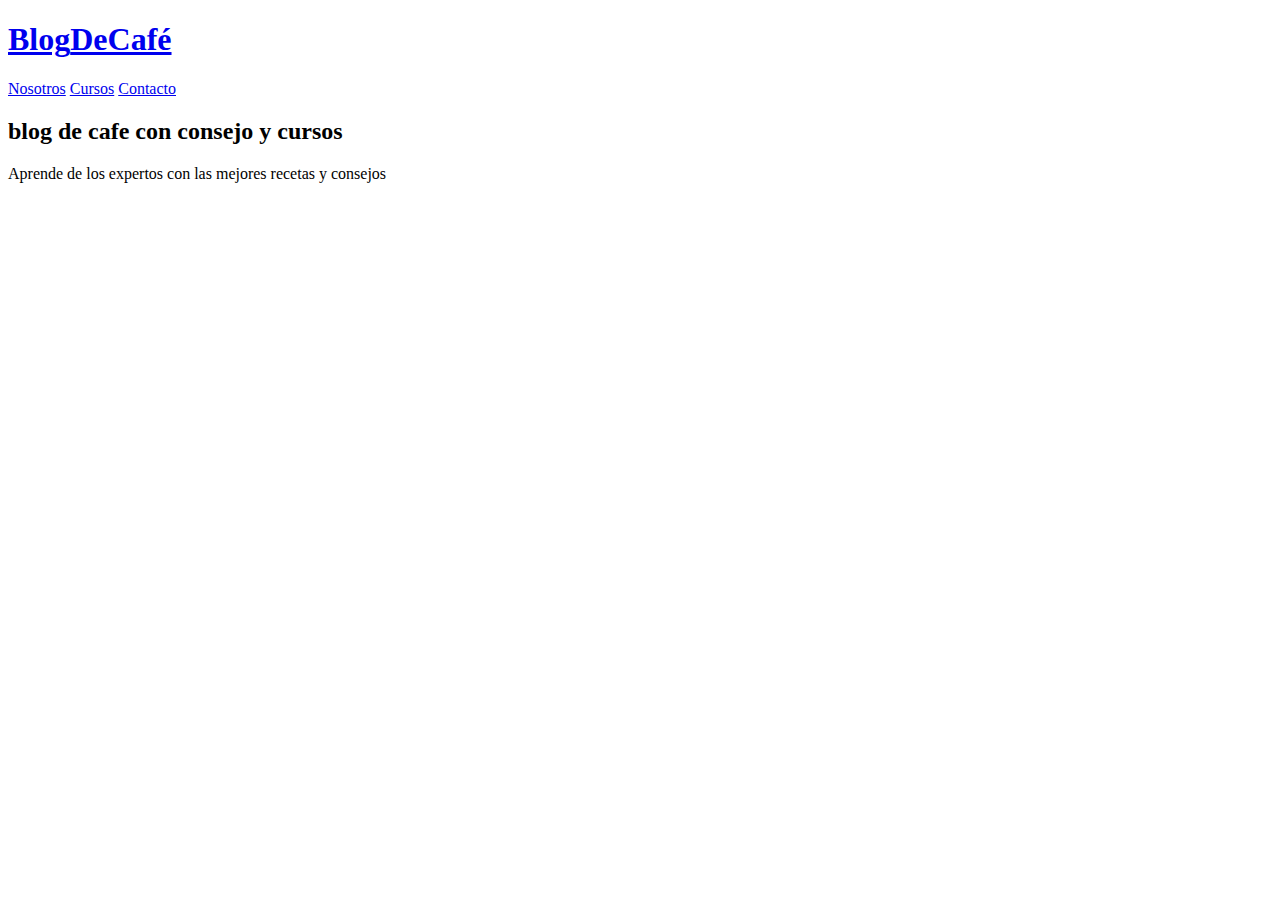
==== Pages/contacto.html @ 9f3e2aba "estructura de paginas de nav--Principal" ====
<!DOCTYPE html>
<html lang="en">

<head>
    <meta charset="UTF-8">
    <meta http-equiv="X-UA-Compatible" content="IE=edge">
    <meta name="viewport" content="width=device-width, minimum-scale = 1.0, maximum-scale = 1.0, user-scalable = no" />
    <title>Cafeteria</title>
    <link rel="icon" type="image/x-icon" href="img/coffee.png">
</head>
<link rel="stylesheet" href="css/normalize.css">
<link rel="preconnect" href="https://fonts.googleapis.com">
<link rel="preconnect" href="https://fonts.gstatic.com" crossorigin>
<link href="https://fonts.googleapis.com/css2?family=PT+Sans:wght@400;700&family=Staatliches&display=swap"
    rel="stylesheet">
<link rel="stylesheet" href="css/style.css">

<body>
    <header class="header">
        <article class="contenedor">
            <article class="barra">
                <!-- logo -->
                <a class="logo no-margin centrear_texto" href="index.html">
                    <h1 class="logo__nombre">Blog<span class="logo__bold">DeCafé</span></h1>
                </a>

                <!-- navegacion principal -->
                <nav class="navegacion">
                    <a href="Pages/nosotros.html" class="navegacion__enlace">Nosotros</a>
                    <a href="Pages/cursos.html" class="navegacion__enlace">Cursos</a>
                    <a href="Pages/contacto.html" class="navegacion__enlace">Contacto</a>
                </nav>
            </article>
        </article>

        <!-- texto header -->
        <article class="header__texto">
            <h2 class="no-margin">blog de cafe con consejo y cursos</h2>
            <p>Aprende de los expertos con las mejores recetas y consejos</p>
        </article>
    </header>
</body>
</html>
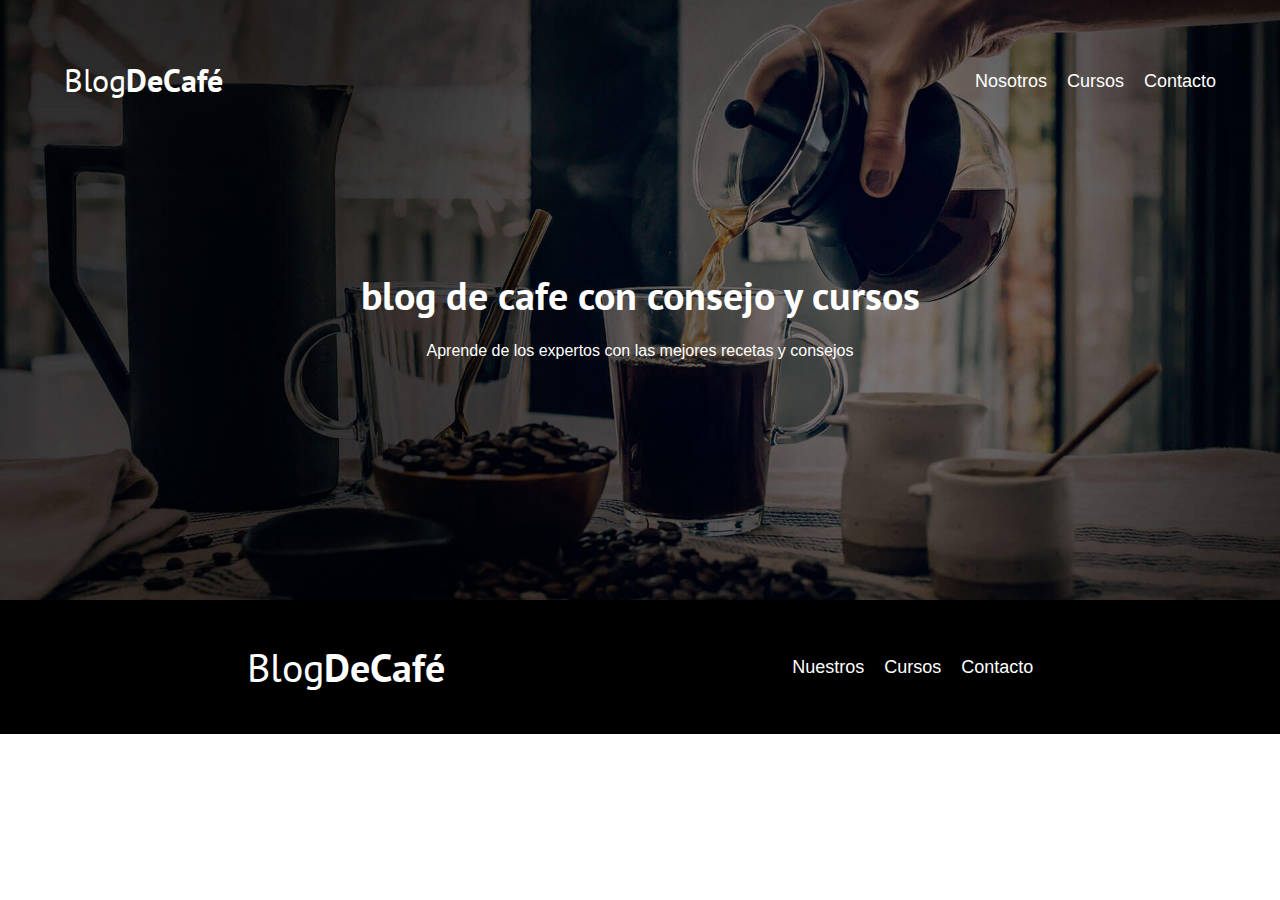
==== commit 26c023c9: "footer agregado" ====
--- a/Pages/contacto.html
+++ b/Pages/contacto.html
@@ -6,29 +6,28 @@
     <meta http-equiv="X-UA-Compatible" content="IE=edge">
     <meta name="viewport" content="width=device-width, minimum-scale = 1.0, maximum-scale = 1.0, user-scalable = no" />
     <title>Cafeteria</title>
-    <link rel="icon" type="image/x-icon" href="img/coffee.png">
+    <link rel="icon" type="image/x-icon" href="../img/coffee.png">
 </head>
-<link rel="stylesheet" href="css/normalize.css">
+<link rel="stylesheet" href="../css/normalize.css">
 <link rel="preconnect" href="https://fonts.googleapis.com">
 <link rel="preconnect" href="https://fonts.gstatic.com" crossorigin>
-<link href="https://fonts.googleapis.com/css2?family=PT+Sans:wght@400;700&family=Staatliches&display=swap"
-    rel="stylesheet">
-<link rel="stylesheet" href="css/style.css">
+<link href="https://fonts.googleapis.com/css2?family=PT+Sans:wght@400;700&family=Staatliches&display=swap" rel="stylesheet">
+<link rel="stylesheet" href="../css/style.css">
 
 <body>
     <header class="header">
         <article class="contenedor">
             <article class="barra">
                 <!-- logo -->
-                <a class="logo no-margin centrear_texto" href="index.html">
+                <a class="logo no-margin centrear_texto" href="../index.html">
                     <h1 class="logo__nombre">Blog<span class="logo__bold">DeCafé</span></h1>
                 </a>
 
                 <!-- navegacion principal -->
                 <nav class="navegacion">
-                    <a href="Pages/nosotros.html" class="navegacion__enlace">Nosotros</a>
-                    <a href="Pages/cursos.html" class="navegacion__enlace">Cursos</a>
-                    <a href="Pages/contacto.html" class="navegacion__enlace">Contacto</a>
+                    <a href="nosotros.html" class="navegacion__enlace">Nosotros</a>
+                    <a href="cursos.html" class="navegacion__enlace">Cursos</a>
+                    <a href="contacto.html" class="navegacion__enlace">Contacto</a>
                 </nav>
             </article>
         </article>
@@ -39,5 +38,16 @@
             <p>Aprende de los expertos con las mejores recetas y consejos</p>
         </article>
     </header>
+
+    <footer class="footer">
+        <article class="footer--nav contenedor">
+            <h2 class="logo__nombre">Blog<span class="logo__bold">DeCafé</span></h2>
+            <nav class="navegacion">
+                <a href="nosotros.html" class="navegacion__enlace">Nuestros</a>
+                <a href="cursos.html" class="navegacion__enlace">Cursos</a>
+                <a href="contacto.html" class="navegacion__enlace">Contacto</a>
+            </nav>
+        </article>
+    </footer>
 </body>
 </html>--- a/css/style.css
+++ b/css/style.css
@@ -0,0 +1,185 @@
+:root{
+    --fuenteHeading: 'PT sans', sans-serif;
+    --fuenteParrafo: 'Open sans', sans-serif;
+    --primario: #784D3C;
+    --blanco: #fff;
+    --negro: #000;
+    --rojo: #F00;
+    --claro: #e1e1e1;
+}
+
+html{
+    box-sizing: border-box;
+    font-size: 62.5%; /* 1rem = 10px */
+
+}
+*, *:before, *:after{
+    box-sizing: inherit;
+}
+body{
+    font-size: 1.6rem; /* 16px */
+    font-family: var(--fuenteParrafo);
+    line-height: 2;
+}
+
+/* Globales */
+.contenedor {
+    width: min(90% , 1200px);
+    margin: 0 auto;
+}
+a{
+    text-decoration: none;
+}
+h1, h2, h3{
+    font-family: var(--fuenteHeading);
+    line-height: 1.2;
+}
+h1{
+    font-size: 4,8rem;
+}
+h2{
+    font-size: 4rem;
+}
+h3{
+    font-size: 3.2rem;
+}
+h4{
+    font-size: 2.8rem;
+}
+img{
+    max-width: 100%;
+}
+.no-margin{
+    margin: 0;
+}
+.no-padding{
+    padding: 0;
+}
+.centrear-texto{
+    text-align: center;
+}
+
+/* Header */
+.header{
+    background-image: url(../img/banner.jpg);
+    background-size: cover;
+    height: 60rem;
+    background-repeat: no-repeat;
+    background-position: center center;
+}
+.header__texto{
+    text-align: center;
+    color: var(--blanco);
+    margin-top: 5rem;
+}
+@media (min-width: 768px) {
+    .header__texto{
+        margin-top: 15rem;
+    }
+    .barra{
+        display: flex;
+        justify-content: space-between;
+        align-items: center;
+    }
+}
+.barra{
+    padding-top: 4rem;
+}
+.logo{
+    color: var(--blanco);
+}
+.logo__nombre{
+    color: var(--blanco);
+    font-weight: 400;
+}
+.logo__bold{
+    font-weight: 700;
+}
+@media (min-width: 768px) {
+    .navegacion{
+        display: flex;
+        gap: 2rem;
+    }
+}
+.navegacion__enlace{
+    display: block;
+    text-align: center;
+    font-size: 1.8rem;
+    color: var(--blanco);
+    cursor: pointer;
+}
+.navegacion__enlace:hover{
+    color: var(--rojo);
+}
+
+/* contenido principal */
+@media (min-width: 768px) {
+    .contenido-principal{
+        display: grid;
+        grid-template-columns: 2fr 1fr;
+        column-gap: 4rem;
+    } 
+}
+.entrada{
+    border-bottom: 3px solid var(--claro);
+    margin-bottom: 2rem;
+}
+.entrada:last-of-type{
+    border: none;
+    margin-bottom: 0;
+}
+.boton{
+    display: block;
+    font-family: var(--fuenteHeading);
+    color: var(--blanco);
+    text-align: center;
+    padding: 1rem 3rem;
+    font-size: 1.8rem;
+    text-transform: uppercase;
+    font-weight: 700;
+    margin-bottom: 2rem;
+}
+@media (min-width: 768px) {
+    .boton{
+        display: inline-block;
+    }
+    
+}
+.boton--primario{
+    background-color: var(--negro);
+}
+.boton--secundario{
+    background-color: var(--primario);
+}
+.cursos{
+    list-style: none;
+}
+.widge-curso{
+    border-bottom: 2px solid var(--claro);
+    margin-bottom: 2rem;
+}
+.widge-curso:last-of-type{
+    border: none;
+    margin-bottom: 0;
+}
+.widge-curso__label{
+    font-family: var(--fuenteHeading);
+    font-weight: bold;
+}
+.widge-curso__precio{
+    font-weight: normal ;
+}
+.widge-curso__precio, .widge-curso__label{
+    font-size: 2rem;
+}
+
+.footer{
+    background-color: var(--negro);
+    padding: 1rem;
+}
+
+.footer--nav{
+    display: flex;
+    justify-content: space-around;
+    align-items: center;
+}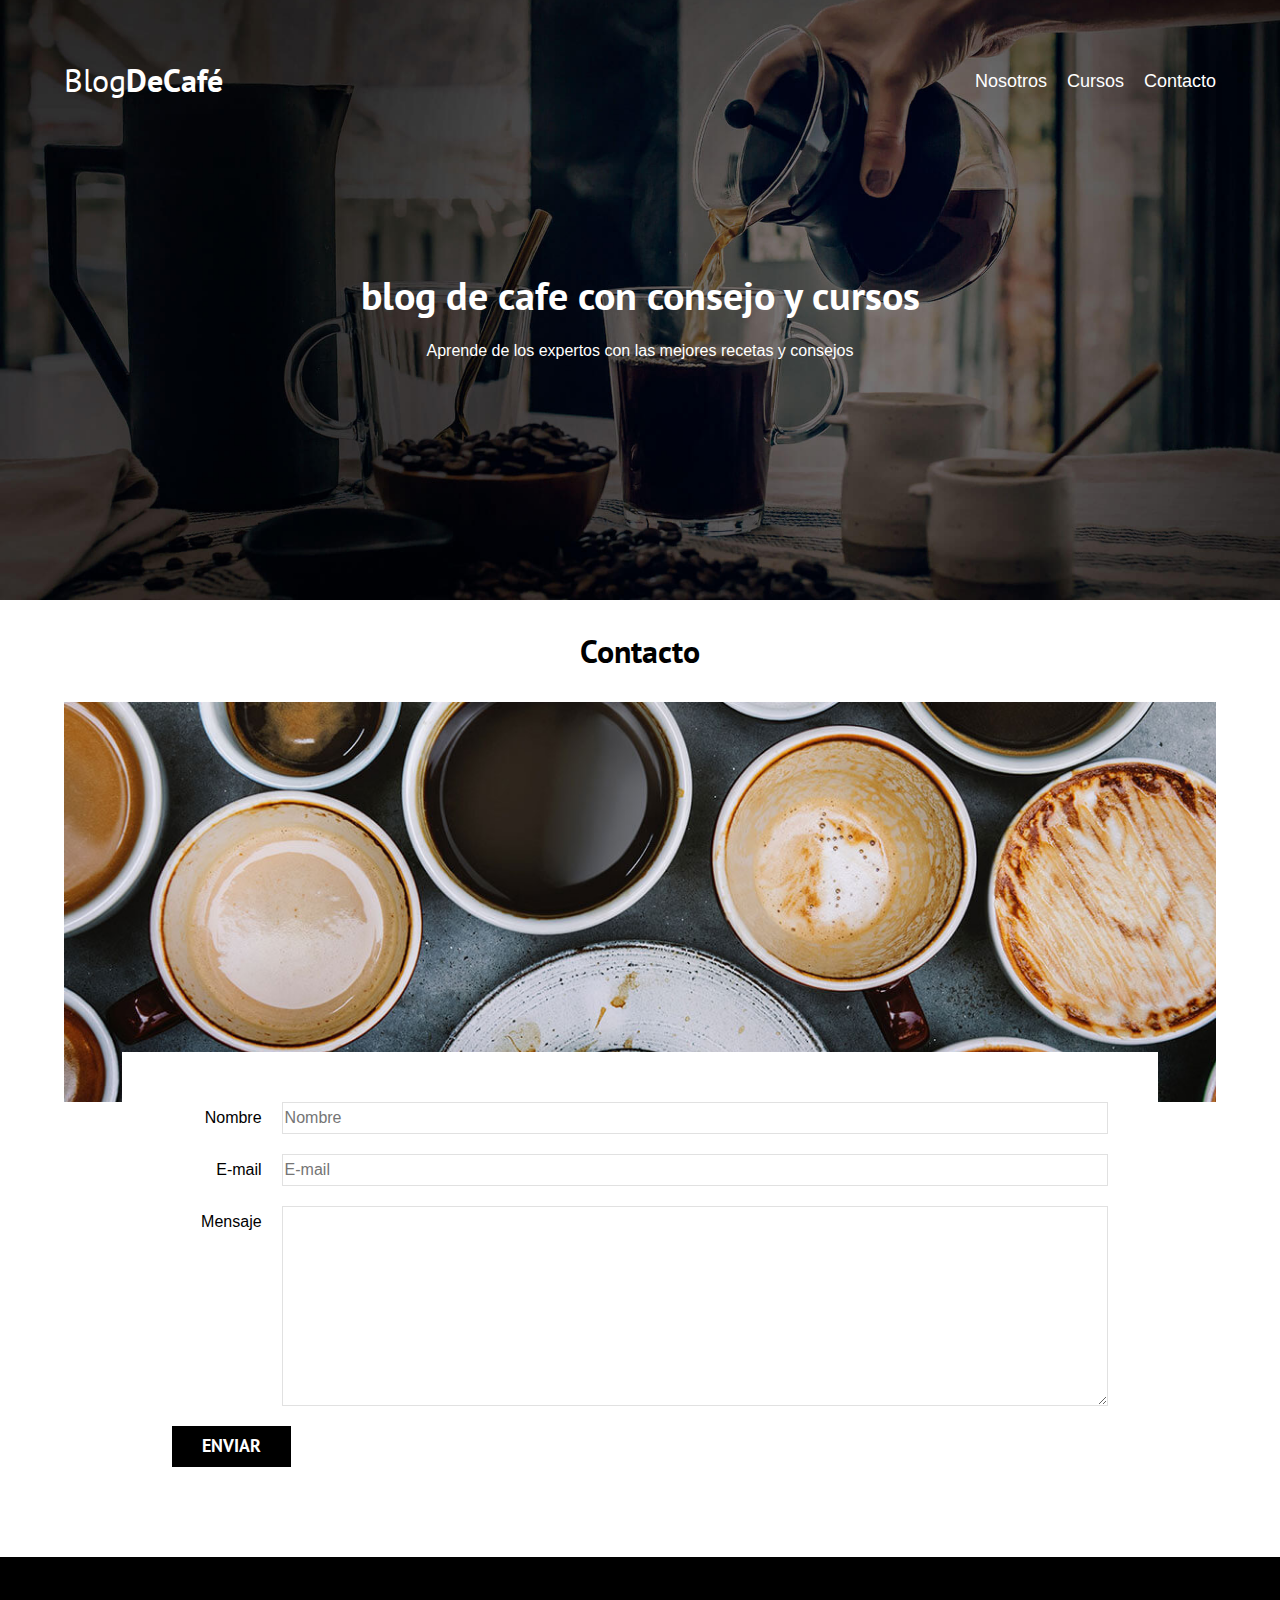
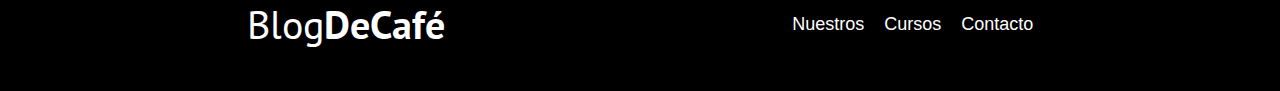
==== commit e0fb6791: "formulario contacto terminado" ====
--- a/Pages/contacto.html
+++ b/Pages/contacto.html
@@ -39,6 +39,45 @@
         </article>
     </header>
 
+    <!-- formulario contacto -->
+    <main class="contenedor">
+        <h3 class="centrear-texto">Contacto</h3>
+        <figure class="contacto-bg"></figure>
+
+        <form class="formulario">
+            <article class="campo">
+                <label class="campo__label" for="nombre">Nombre</label>
+                <input 
+                    class="campo__field"
+                    type="text" 
+                    placeholder="Nombre" 
+                    id="nombre"
+                >
+            </article>
+            <article class="campo">
+                <label class="campo__label" for="Email">E-mail</label>
+                <input 
+                    class="campo__field"
+                    type="email" 
+                    placeholder="E-mail" 
+                    id="Email"
+                >
+            </article>
+            <article class="campo">
+                <label class="campo__label" for="Mensaje">Mensaje</label>
+                <textarea 
+                    class="campo__field campo__field--textarea"
+                    id="Mensaje"
+                ></textarea>
+            </article>
+            <article class="campo">
+                <input type="submit" value="Enviar" class="boton boton--primario">
+            </article>
+        </form>
+    </main>
+
+
+
     <footer class="footer">
         <article class="footer--nav contenedor">
             <h2 class="logo__nombre">Blog<span class="logo__bold">DeCafé</span></h2>
--- a/css/style.css
+++ b/css/style.css
@@ -138,12 +138,15 @@
     text-transform: uppercase;
     font-weight: 700;
     margin-bottom: 2rem;
+    border: none;
 }
 @media (min-width: 768px) {
     .boton{
         display: inline-block;
-    }
-    
+    }    
+}
+.boton:hover{
+    cursor: pointer;
 }
 .boton--primario{
     background-color: var(--negro);
@@ -172,14 +175,89 @@
 .widge-curso__precio, .widge-curso__label{
     font-size: 2rem;
 }
-
 .footer{
     background-color: var(--negro);
     padding: 1rem;
 }
 
-.footer--nav{
+@media (min-width: 480px) {
+    
+    .footer--nav{
+        display: flex;
+        justify-content: space-around;
+        align-items: center;
+    }
+}
+
+/* sobre nosotros */
+@media (min-width: 768px) {
+    .sobre--nosotros{
+        display: grid;
+        grid-template-columns: repeat(2, 1fr);
+        column-gap: 2rem;
+        margin: 0 0 100px 0;
+    }
+}
+
+/* cursos html */
+.curso{
+    padding: 3rem 0;
+    border-bottom: 1px solid var(--claro);
+}
+.curso:last-of-type{
+    border: none;
+}
+@media (min-width: 768px) {
+    .curso{
+        display: grid;
+        grid-template-columns: 1fr 2fr;
+        column-gap: 2rem;
+    }
+}
+.curso__label {
+    font-family: var(--fuenteHeading);
+    font-weight: bold;
+}
+.curso__precio {
+    font-weight: normal;
+}
+.curso__precio,
+.curso__label {
+    font-size: 2rem;
+}
+
+/* contacto */
+.contacto-bg{
+    background-image: url(../img/contacto.jpg);
+    width: 100%;
+    height: 40rem;
+    background-repeat: no-repeat;
+    background-size: cover;
+    margin: 0 auto;
+}
+.formulario{
+    background-color: var(--blanco);
+    margin: -5rem auto 0 auto;
+    width: 90%;
+    padding: 5rem;
+}
+.campo{
     display: flex;
-    justify-content: space-around;
-    align-items: center;
-}+    margin-bottom: 2rem ;
+    gap: 2rem;
+}
+.campo__label{
+    flex: 0 0 9rem;
+    text-align: right;
+}
+.campo__label:hover{
+    cursor: pointer;
+}
+.campo__field{
+    flex: 1;
+    border: 1px solid var(--claro);
+}
+.campo__field--textarea{
+    height: 20rem;
+}
+
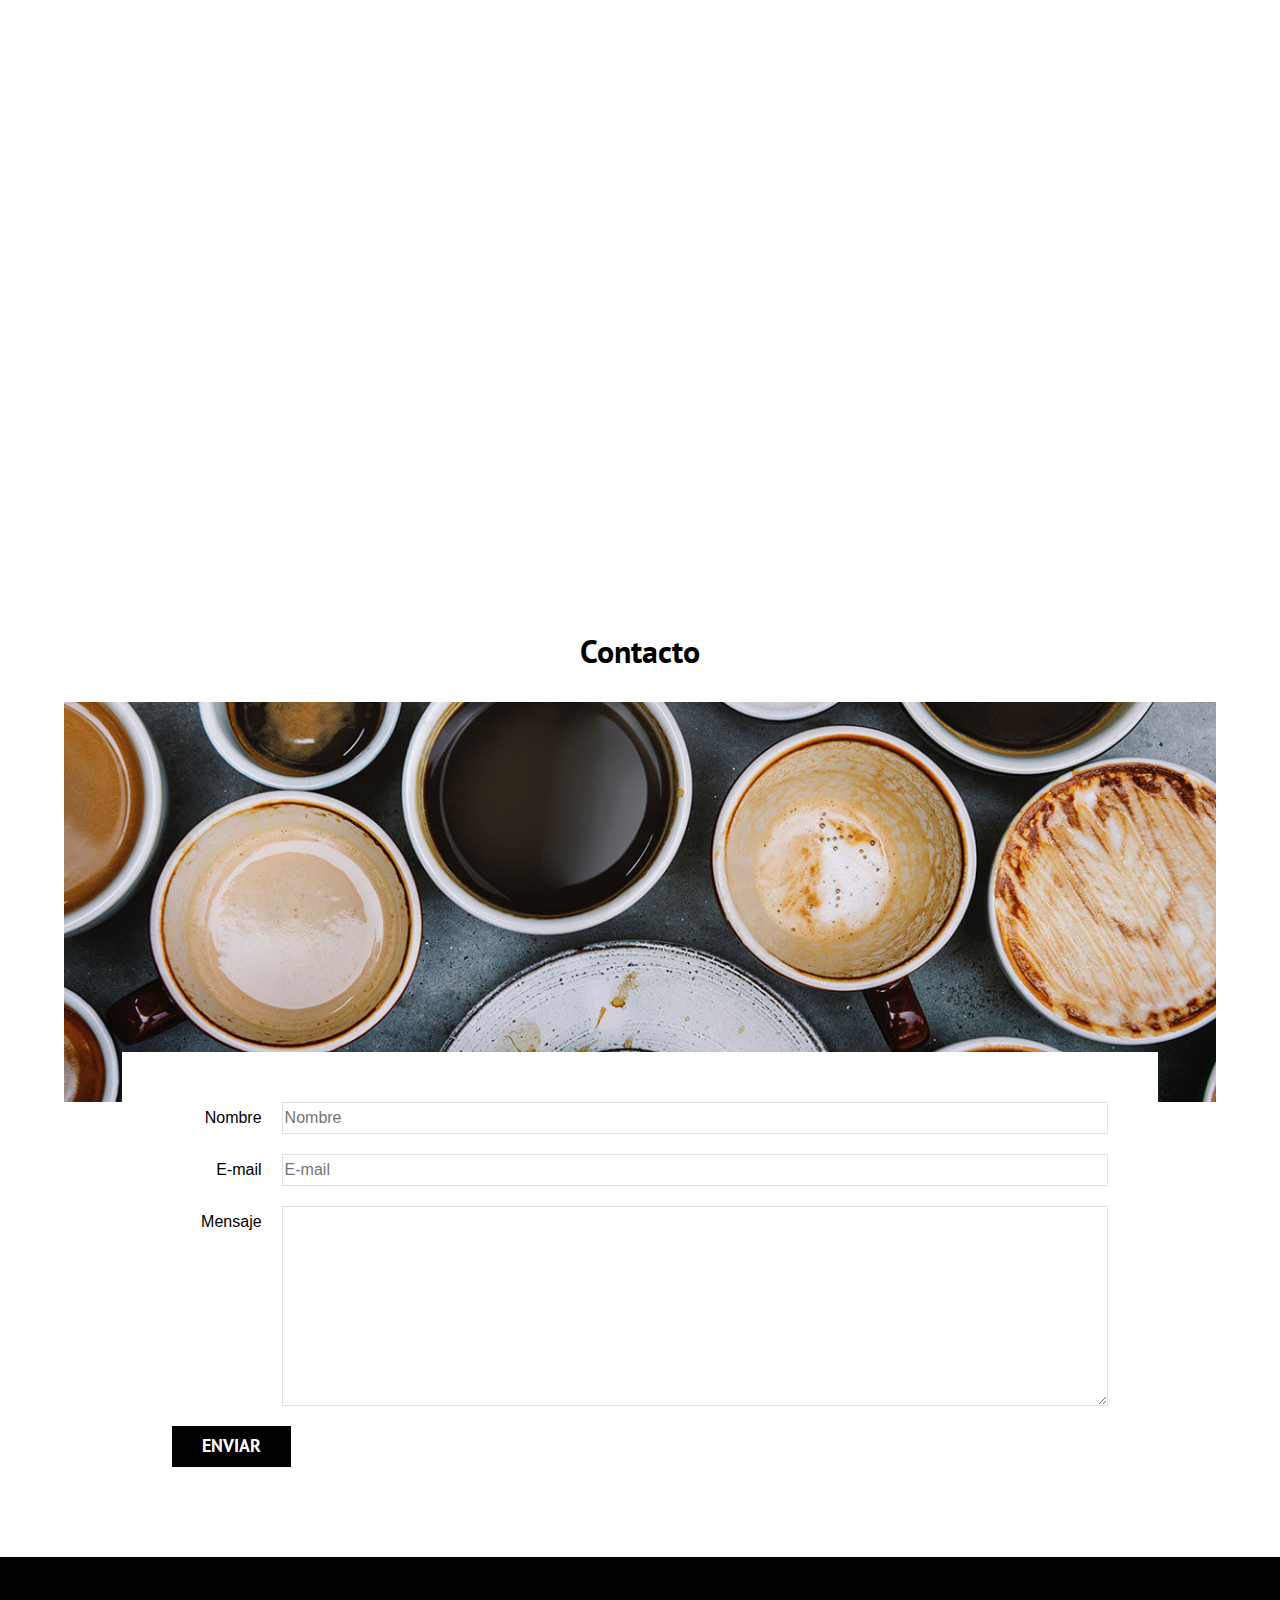
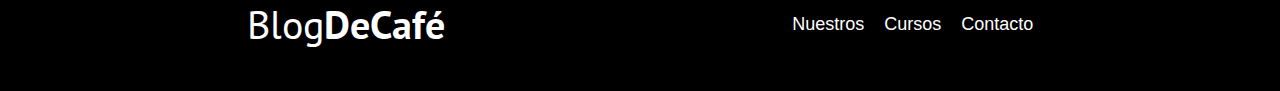
==== commit 957bf7bb: "imagenes remasterizadas" ====
--- a/Pages/contacto.html
+++ b/Pages/contacto.html
@@ -6,14 +6,27 @@
     <meta http-equiv="X-UA-Compatible" content="IE=edge">
     <meta name="viewport" content="width=device-width, minimum-scale = 1.0, maximum-scale = 1.0, user-scalable = no" />
     <title>Cafeteria</title>
+    <!-- Prefetch -->
+    <link rel="Prefetch" href="entrada.html" as="document">
+
+    <!-- Preload -->
+    <link rel="Preload" href="../img/coffee.png" as="icon">
     <link rel="icon" type="image/x-icon" href="../img/coffee.png">
+
+    <link rel="Preload" href="../css/normalize.css" as="style">
+    <link rel="stylesheet" href="../css/normalize.css">
+
+    <link rel="Preload"
+        href="https://fonts.googleapis.com/css2?family=PT+Sans:wght@400;700&family=Staatliches&display=swap"
+        crossorigin="crossorigin" as="font">
+    <link href="https://fonts.googleapis.com/css2?family=PT+Sans:wght@400;700&family=Staatliches&display=swap"
+        rel="stylesheet">
+    <link rel="preconnect" href="https://fonts.googleapis.com">
+    <link rel="preconnect" href="https://fonts.gstatic.com" crossorigin="crossorigin">
+
+    <link rel="Preload" href="../css/style.css" as="style">
+    <link rel="stylesheet" href="../css/style.css">
 </head>
-<link rel="stylesheet" href="../css/normalize.css">
-<link rel="preconnect" href="https://fonts.googleapis.com">
-<link rel="preconnect" href="https://fonts.gstatic.com" crossorigin>
-<link href="https://fonts.googleapis.com/css2?family=PT+Sans:wght@400;700&family=Staatliches&display=swap" rel="stylesheet">
-<link rel="stylesheet" href="../css/style.css">
-
 <body>
     <header class="header">
         <article class="contenedor">
@@ -88,5 +101,6 @@
             </nav>
         </article>
     </footer>
+    <script src="../js/modernizr.js"></script>
 </body>
 </html>--- a/css/style.css
+++ b/css/style.css
@@ -60,8 +60,13 @@
 }
 
 /* Header */
+.webp .header{
+    background-image: url(../img/banner.webp);
+}
+.no-webp .header{
+    background-image: url(../img/banner.jpg);
+}
 .header{
-    background-image: url(../img/banner.jpg);
     background-size: cover;
     height: 60rem;
     background-repeat: no-repeat;
--- a/css/style.css
+++ b/css/style.css
@@ -60,8 +60,13 @@
 }
 
 /* Header */
+.webp .header{
+    background-image: url(../img/banner.webp);
+}
+.no-webp .header{
+    background-image: url(../img/banner.jpg);
+}
 .header{
-    background-image: url(../img/banner.jpg);
     background-size: cover;
     height: 60rem;
     background-repeat: no-repeat;
